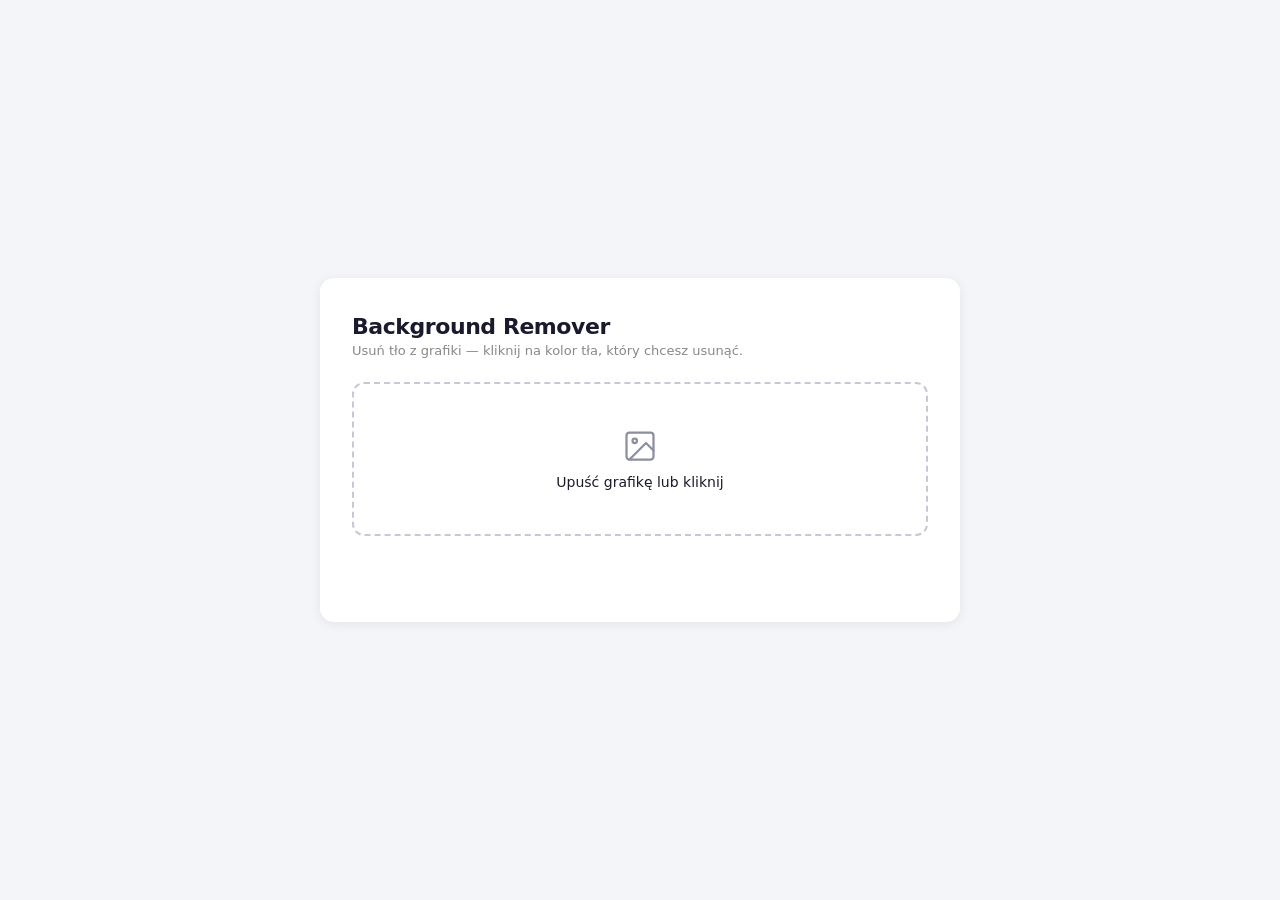
==== index.html @ 419a72cc "Rename bg-remover.html to index.html" ====
<!DOCTYPE html>
<html lang="pl">
<head>
<meta charset="UTF-8">
<meta name="viewport" content="width=device-width, initial-scale=1.0">
<title>Background Remover</title>
<style>
*, *::before, *::after { box-sizing: border-box; margin: 0; padding: 0; }
body {
  min-height: 100vh; display: flex; align-items: center; justify-content: center;
  font-family: 'Segoe UI', system-ui, -apple-system, sans-serif;
  background: #f4f5f8; color: #1a1a2e; padding: 24px;
}
.card {
  width: 100%; max-width: 640px; background: #fff;
  border-radius: 14px; padding: 36px 32px;
  box-shadow: 0 2px 12px rgba(0,0,0,.07);
}
h1 { font-size: 22px; font-weight: 700; letter-spacing: -.02em; margin-bottom: 4px; }
.sub { font-size: 13px; color: #888; margin-bottom: 24px; }
.drop {
  display: flex; flex-direction: column; align-items: center; justify-content: center;
  border: 2px dashed #c5c9d6; border-radius: 12px; padding: 44px 20px;
  cursor: pointer; transition: all .2s; margin-bottom: 20px;
}
.drop.over { border-color: #e85d75; background: rgba(232,93,117,.05); }
.drop svg { margin-bottom: 10px; }
.drop .name { font-size: 14px; font-weight: 500; }
.drop input { display: none; }
.hidden { display: none; }

/* Preview area */
.preview-area {
  display: flex; gap: 16px; margin-bottom: 20px; flex-wrap: wrap;
}
.preview-box {
  flex: 1; min-width: 200px; text-align: center;
}
.preview-box .label {
  font-size: 11px; color: #888; text-transform: uppercase; letter-spacing: .04em;
  margin-bottom: 6px;
}
.preview-box canvas, .preview-box img {
  max-width: 100%; max-height: 280px; border-radius: 8px;
  border: 1px solid #e2e5ea;
}
/* Checkerboard background for transparency preview */
.checkerboard {
  background-image:
    linear-gradient(45deg, #ccc 25%, transparent 25%),
    linear-gradient(-45deg, #ccc 25%, transparent 25%),
    linear-gradient(45deg, transparent 75%, #ccc 75%),
    linear-gradient(-45deg, transparent 75%, #ccc 75%);
  background-size: 16px 16px;
  background-position: 0 0, 0 8px, 8px -8px, -8px 0px;
}

/* Controls */
.controls { display: flex; flex-direction: column; gap: 16px; margin-bottom: 20px; }
.row { display: flex; align-items: center; gap: 10px; font-size: 13px; flex-wrap: nowrap; }
.row label { min-width: 100px; flex-shrink: 0; font-weight: 500; }
input[type=range] { flex: 1; accent-color: #e85d75; }
.range-val { min-width: 36px; text-align: center; font-weight: 600; font-size: 13px; }

.color-pick-area {
  display: flex; align-items: center; gap: 12px; flex-wrap: wrap;
}
.picked-color {
  width: 36px; height: 36px; border-radius: 8px;
  border: 2px solid #d1d5db; cursor: pointer;
}
.color-label { font-size: 13px; color: #555; }
.info-box {
  padding: 10px 14px; background: #fff0f3; border-radius: 8px;
  font-size: 12px; color: #a0344a; line-height: 1.5; border: 1px solid #f5d0d8;
}

.btn-primary {
  padding: 12px 0; border-radius: 8px; border: none;
  background: #e85d75; color: #fff; font-size: 14px; font-weight: 600;
  cursor: pointer; transition: background .2s; width: 100%;
}
.btn-primary:hover { background: #d44a63; }
.btn-primary:disabled { background: #a0aec0; cursor: default; }

.result {
  margin-top: 16px; padding: 16px; background: #f0faf0; border-radius: 10px;
  font-size: 13px; display: flex; flex-direction: column; gap: 10px;
}
.btn-download {
  padding: 10px 20px; border-radius: 8px; border: none;
  background: #38a169; color: #fff; font-size: 14px; font-weight: 600;
  cursor: pointer; align-self: flex-start;
}
.btn-download:hover { background: #2f855a; }
.status { font-size: 13px; color: #e85d75; margin-bottom: 12px; min-height: 18px; }
</style>
</head>
<body>
<div class="card">
  <h1>Background Remover</h1>
  <p class="sub">Usuń tło z grafiki — kliknij na kolor tła, który chcesz usunąć.</p>

  <label class="drop" id="dropZone">
    <input type="file" accept="image/*" id="fileInput">
    <svg width="36" height="36" viewBox="0 0 24 24" fill="none" stroke="#8b90a0" stroke-width="1.5" stroke-linecap="round" stroke-linejoin="round"><rect x="3" y="3" width="18" height="18" rx="2" ry="2"/><circle cx="8.5" cy="8.5" r="1.5"/><polyline points="21 15 16 10 5 21"/></svg>
    <span class="name" id="dropLabel">Upuść grafikę lub kliknij</span>
  </label>

  <p class="status" id="status"></p>

  <div class="hidden" id="editorArea">
    <div class="preview-area">
      <div class="preview-box">
        <div class="label">Oryginał — kliknij na kolor tła</div>
        <canvas id="sourceCanvas" style="cursor:crosshair;"></canvas>
      </div>
      <div class="preview-box">
        <div class="label">Podgląd wyniku</div>
        <canvas id="resultCanvas" class="checkerboard"></canvas>
      </div>
    </div>

    <div class="controls">
      <div class="row">
        <label>Wybrany kolor:</label>
        <div class="color-pick-area">
          <div class="picked-color" id="pickedColor" style="background:#ffffff;"></div>
          <span class="color-label" id="colorLabel">Kliknij na obrazek</span>
        </div>
      </div>
      <div class="row">
        <label>Tolerancja:</label>
        <input type="range" id="toleranceRange" min="0" max="150" value="30" step="1">
        <span class="range-val" id="toleranceVal">30</span>
      </div>
      <div class="info-box">
        Wyższa tolerancja = więcej odcieni zostanie usuniętych. Przy 0 usuwany jest tylko dokładnie ten kolor.
        Przy 30–50 dobrze radzi sobie z lekkim gradientem i artefaktami JPG.
      </div>
      <button class="btn-primary" id="btnApply">Usuń tło</button>
    </div>

    <div class="result hidden" id="result">
      <button class="btn-download" id="btnDownload">Pobierz PNG z przezroczystym tłem</button>
    </div>
  </div>
</div>

<script>
const $ = s => document.getElementById(s);
const sourceCanvas = $('sourceCanvas');
const resultCanvas = $('resultCanvas');
const srcCtx = sourceCanvas.getContext('2d', { willReadFrequently: true });
const resCtx = resultCanvas.getContext('2d');

let loadedImage = null;
let pickedR = 255, pickedG = 255, pickedB = 255;
let hasColor = false;
let outputBlob = null;
let fileName = '';

// --- Drag & drop ---
const dropZone = $('dropZone');
dropZone.addEventListener('dragover', e => { e.preventDefault(); dropZone.classList.add('over'); });
dropZone.addEventListener('dragleave', () => dropZone.classList.remove('over'));
dropZone.addEventListener('drop', e => {
  e.preventDefault(); dropZone.classList.remove('over');
  if (e.dataTransfer.files[0]) handleFile(e.dataTransfer.files[0]);
});
$('fileInput').addEventListener('change', () => {
  if ($('fileInput').files[0]) handleFile($('fileInput').files[0]);
});

function handleFile(f) {
  if (!f.type.startsWith('image/')) { $('status').textContent = 'Wybierz plik graficzny.'; return; }
  fileName = f.name.replace(/\.[^.]+$/, '');
  const img = new Image();
  img.onload = () => {
    loadedImage = img;

    // Scale display if too big
    const maxDisplay = 560;
    let dw = img.naturalWidth, dh = img.naturalHeight;
    if (dw > maxDisplay) { dh = Math.round(dh * (maxDisplay / dw)); dw = maxDisplay; }
    if (dh > maxDisplay) { dw = Math.round(dw * (maxDisplay / dh)); dh = maxDisplay; }

    sourceCanvas.width = img.naturalWidth;
    sourceCanvas.height = img.naturalHeight;
    sourceCanvas.style.width = dw + 'px';
    sourceCanvas.style.height = dh + 'px';
    srcCtx.drawImage(img, 0, 0);

    resultCanvas.width = img.naturalWidth;
    resultCanvas.height = img.naturalHeight;
    resultCanvas.style.width = dw + 'px';
    resultCanvas.style.height = dh + 'px';
    resCtx.drawImage(img, 0, 0);

    $('editorArea').classList.remove('hidden');
    $('result').classList.add('hidden');
    $('dropLabel').textContent = f.name;
    $('status').textContent = 'Kliknij na kolor tła, który chcesz usunąć.';
    hasColor = false;
    $('colorLabel').textContent = 'Kliknij na obrazek';

    URL.revokeObjectURL(img.src);
  };
  img.src = URL.createObjectURL(f);
}

// --- Color picker on source canvas ---
sourceCanvas.addEventListener('click', (e) => {
  if (!loadedImage) return;
  const rect = sourceCanvas.getBoundingClientRect();
  const scaleX = sourceCanvas.width / rect.width;
  const scaleY = sourceCanvas.height / rect.height;
  const x = Math.round((e.clientX - rect.left) * scaleX);
  const y = Math.round((e.clientY - rect.top) * scaleY);

  const pixel = srcCtx.getImageData(x, y, 1, 1).data;
  pickedR = pixel[0];
  pickedG = pixel[1];
  pickedB = pixel[2];
  hasColor = true;

  const hex = '#' + [pickedR, pickedG, pickedB].map(c => c.toString(16).padStart(2,'0')).join('');
  $('pickedColor').style.background = hex;
  $('colorLabel').textContent = hex.toUpperCase() + ' (RGB: ' + pickedR + ', ' + pickedG + ', ' + pickedB + ')';

  // Auto-preview
  applyRemoval();
});

// --- Tolerance slider ---
$('toleranceRange').addEventListener('input', () => {
  $('toleranceVal').textContent = $('toleranceRange').value;
  if (hasColor) applyRemoval();
});

// --- Apply removal ---
function applyRemoval() {
  if (!loadedImage || !hasColor) return;

  const w = sourceCanvas.width;
  const h = sourceCanvas.height;
  const tolerance = parseInt($('toleranceRange').value);

  // Get source pixels
  const srcData = srcCtx.getImageData(0, 0, w, h);
  const pixels = srcData.data;

  // Create result
  resCtx.clearRect(0, 0, w, h);
  const resData = resCtx.createImageData(w, h);
  const out = resData.data;

  for (let i = 0; i < pixels.length; i += 4) {
    const r = pixels[i], g = pixels[i+1], b = pixels[i+2], a = pixels[i+3];

    // Calculate color distance
    const dist = Math.sqrt(
      (r - pickedR) * (r - pickedR) +
      (g - pickedG) * (g - pickedG) +
      (b - pickedB) * (b - pickedB)
    );

    if (dist <= tolerance) {
      // Transparent
      out[i] = 0; out[i+1] = 0; out[i+2] = 0; out[i+3] = 0;
    } else if (dist <= tolerance + 30) {
      // Soft edge — partial transparency for anti-aliasing
      const alpha = Math.round(((dist - tolerance) / 30) * a);
      out[i] = r; out[i+1] = g; out[i+2] = b; out[i+3] = alpha;
    } else {
      // Keep as is
      out[i] = r; out[i+1] = g; out[i+2] = b; out[i+3] = a;
    }
  }

  resCtx.putImageData(resData, 0, 0);
  $('result').classList.remove('hidden');
  $('status').textContent = '';
}

$('btnApply').addEventListener('click', () => {
  if (!hasColor) {
    $('status').textContent = 'Najpierw kliknij na kolor tła na obrazku.';
    return;
  }
  applyRemoval();
});

// --- Download ---
$('btnDownload').addEventListener('click', () => {
  resultCanvas.toBlob(blob => {
    if (!blob) return;
    const url = URL.createObjectURL(blob);
    const a = document.createElement('a');
    a.href = url;
    a.download = fileName + '_no_bg.png';
    a.click();
    setTimeout(() => URL.revokeObjectURL(url), 5000);
  }, 'image/png');
});
</script>
</body>
</html>
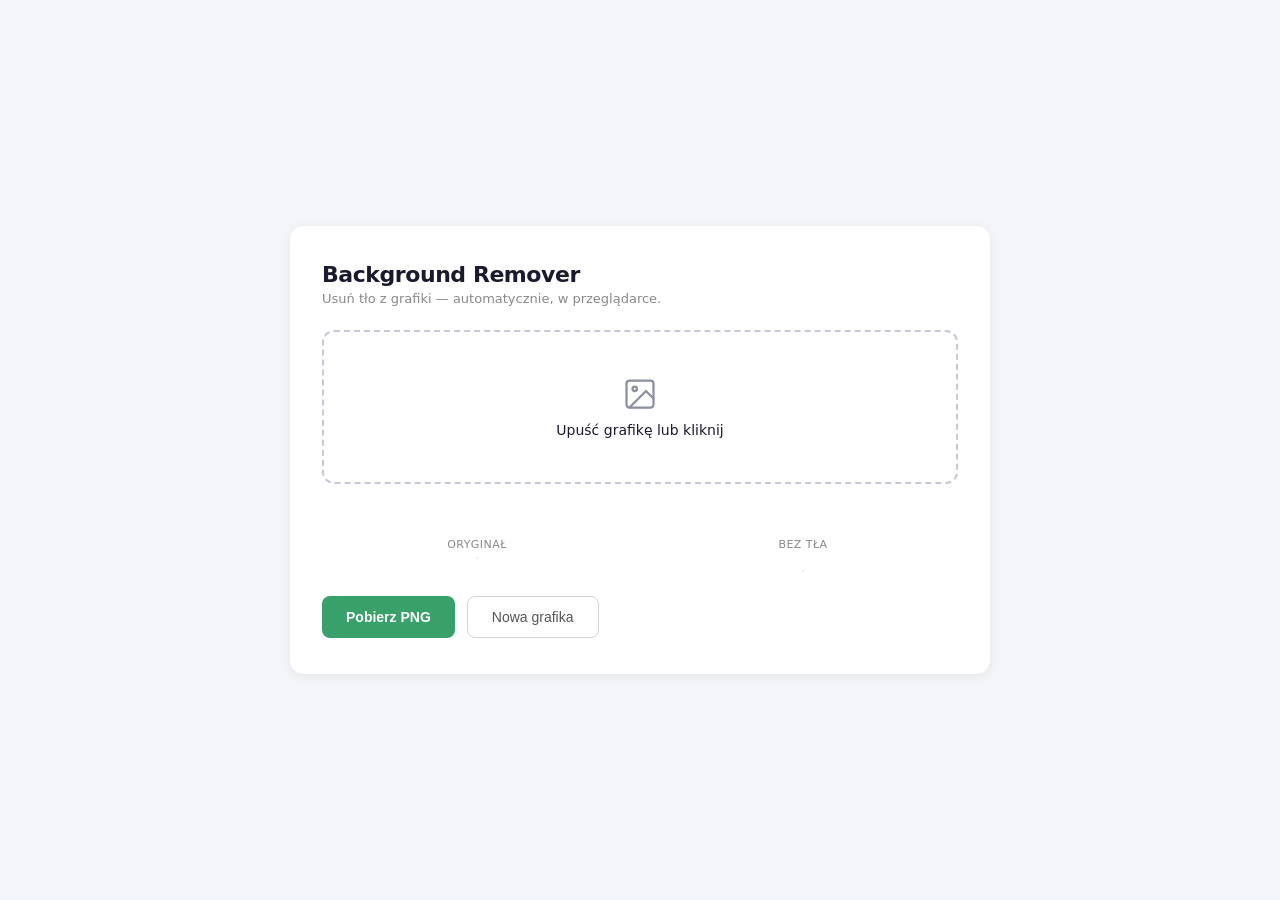
==== commit 81537701: "Add files via upload" ====
--- a/index.html
+++ b/index.html
@@ -4,305 +4,42 @@
 <meta charset="UTF-8">
 <meta name="viewport" content="width=device-width, initial-scale=1.0">
 <title>Background Remover</title>
-<style>
-*, *::before, *::after { box-sizing: border-box; margin: 0; padding: 0; }
-body {
-  min-height: 100vh; display: flex; align-items: center; justify-content: center;
-  font-family: 'Segoe UI', system-ui, -apple-system, sans-serif;
-  background: #f4f5f8; color: #1a1a2e; padding: 24px;
-}
-.card {
-  width: 100%; max-width: 640px; background: #fff;
-  border-radius: 14px; padding: 36px 32px;
-  box-shadow: 0 2px 12px rgba(0,0,0,.07);
-}
-h1 { font-size: 22px; font-weight: 700; letter-spacing: -.02em; margin-bottom: 4px; }
-.sub { font-size: 13px; color: #888; margin-bottom: 24px; }
-.drop {
-  display: flex; flex-direction: column; align-items: center; justify-content: center;
-  border: 2px dashed #c5c9d6; border-radius: 12px; padding: 44px 20px;
-  cursor: pointer; transition: all .2s; margin-bottom: 20px;
-}
-.drop.over { border-color: #e85d75; background: rgba(232,93,117,.05); }
-.drop svg { margin-bottom: 10px; }
-.drop .name { font-size: 14px; font-weight: 500; }
-.drop input { display: none; }
-.hidden { display: none; }
-
-/* Preview area */
-.preview-area {
-  display: flex; gap: 16px; margin-bottom: 20px; flex-wrap: wrap;
-}
-.preview-box {
-  flex: 1; min-width: 200px; text-align: center;
-}
-.preview-box .label {
-  font-size: 11px; color: #888; text-transform: uppercase; letter-spacing: .04em;
-  margin-bottom: 6px;
-}
-.preview-box canvas, .preview-box img {
-  max-width: 100%; max-height: 280px; border-radius: 8px;
-  border: 1px solid #e2e5ea;
-}
-/* Checkerboard background for transparency preview */
-.checkerboard {
-  background-image:
-    linear-gradient(45deg, #ccc 25%, transparent 25%),
-    linear-gradient(-45deg, #ccc 25%, transparent 25%),
-    linear-gradient(45deg, transparent 75%, #ccc 75%),
-    linear-gradient(-45deg, transparent 75%, #ccc 75%);
-  background-size: 16px 16px;
-  background-position: 0 0, 0 8px, 8px -8px, -8px 0px;
-}
-
-/* Controls */
-.controls { display: flex; flex-direction: column; gap: 16px; margin-bottom: 20px; }
-.row { display: flex; align-items: center; gap: 10px; font-size: 13px; flex-wrap: nowrap; }
-.row label { min-width: 100px; flex-shrink: 0; font-weight: 500; }
-input[type=range] { flex: 1; accent-color: #e85d75; }
-.range-val { min-width: 36px; text-align: center; font-weight: 600; font-size: 13px; }
-
-.color-pick-area {
-  display: flex; align-items: center; gap: 12px; flex-wrap: wrap;
-}
-.picked-color {
-  width: 36px; height: 36px; border-radius: 8px;
-  border: 2px solid #d1d5db; cursor: pointer;
-}
-.color-label { font-size: 13px; color: #555; }
-.info-box {
-  padding: 10px 14px; background: #fff0f3; border-radius: 8px;
-  font-size: 12px; color: #a0344a; line-height: 1.5; border: 1px solid #f5d0d8;
-}
-
-.btn-primary {
-  padding: 12px 0; border-radius: 8px; border: none;
-  background: #e85d75; color: #fff; font-size: 14px; font-weight: 600;
-  cursor: pointer; transition: background .2s; width: 100%;
-}
-.btn-primary:hover { background: #d44a63; }
-.btn-primary:disabled { background: #a0aec0; cursor: default; }
-
-.result {
-  margin-top: 16px; padding: 16px; background: #f0faf0; border-radius: 10px;
-  font-size: 13px; display: flex; flex-direction: column; gap: 10px;
-}
-.btn-download {
-  padding: 10px 20px; border-radius: 8px; border: none;
-  background: #38a169; color: #fff; font-size: 14px; font-weight: 600;
-  cursor: pointer; align-self: flex-start;
-}
-.btn-download:hover { background: #2f855a; }
-.status { font-size: 13px; color: #e85d75; margin-bottom: 12px; min-height: 18px; }
-</style>
+  <script type="module" crossorigin src="./assets/index-C_XQZX1R.js"></script>
+  <link rel="stylesheet" crossorigin href="./assets/index-DOtjlr6C.css">
 </head>
 <body>
 <div class="card">
   <h1>Background Remover</h1>
-  <p class="sub">Usuń tło z grafiki — kliknij na kolor tła, który chcesz usunąć.</p>
+  <p class="sub">Usuń tło z grafiki — automatycznie, w przeglądarce.</p>
 
   <label class="drop" id="dropZone">
     <input type="file" accept="image/*" id="fileInput">
     <svg width="36" height="36" viewBox="0 0 24 24" fill="none" stroke="#8b90a0" stroke-width="1.5" stroke-linecap="round" stroke-linejoin="round"><rect x="3" y="3" width="18" height="18" rx="2" ry="2"/><circle cx="8.5" cy="8.5" r="1.5"/><polyline points="21 15 16 10 5 21"/></svg>
     <span class="name" id="dropLabel">Upuść grafikę lub kliknij</span>
+    <span class="size hidden" id="fileSize"></span>
   </label>
 
+  <div class="progress hidden" id="progressWrap"><div class="progress-bar" id="progressBar"></div></div>
   <p class="status" id="status"></p>
 
-  <div class="hidden" id="editorArea">
-    <div class="preview-area">
-      <div class="preview-box">
-        <div class="label">Oryginał — kliknij na kolor tła</div>
-        <canvas id="sourceCanvas" style="cursor:crosshair;"></canvas>
-      </div>
-      <div class="preview-box">
-        <div class="label">Podgląd wyniku</div>
-        <canvas id="resultCanvas" class="checkerboard"></canvas>
+  <div class="preview-area hidden" id="previewArea">
+    <div class="preview-box">
+      <div class="label">Oryginał</div>
+      <img id="originalImg">
+    </div>
+    <div class="preview-box">
+      <div class="label">Bez tła</div>
+      <div class="result-wrap checkerboard">
+        <img id="resultImg">
       </div>
     </div>
+  </div>
 
-    <div class="controls">
-      <div class="row">
-        <label>Wybrany kolor:</label>
-        <div class="color-pick-area">
-          <div class="picked-color" id="pickedColor" style="background:#ffffff;"></div>
-          <span class="color-label" id="colorLabel">Kliknij na obrazek</span>
-        </div>
-      </div>
-      <div class="row">
-        <label>Tolerancja:</label>
-        <input type="range" id="toleranceRange" min="0" max="150" value="30" step="1">
-        <span class="range-val" id="toleranceVal">30</span>
-      </div>
-      <div class="info-box">
-        Wyższa tolerancja = więcej odcieni zostanie usuniętych. Przy 0 usuwany jest tylko dokładnie ten kolor.
-        Przy 30–50 dobrze radzi sobie z lekkim gradientem i artefaktami JPG.
-      </div>
-      <button class="btn-primary" id="btnApply">Usuń tło</button>
-    </div>
-
-    <div class="result hidden" id="result">
-      <button class="btn-download" id="btnDownload">Pobierz PNG z przezroczystym tłem</button>
-    </div>
+  <div class="actions hidden" id="actions">
+    <button class="btn-download" id="btnDownload">Pobierz PNG</button>
+    <button class="btn-new" id="btnNew">Nowa grafika</button>
   </div>
 </div>
 
-<script>
-const $ = s => document.getElementById(s);
-const sourceCanvas = $('sourceCanvas');
-const resultCanvas = $('resultCanvas');
-const srcCtx = sourceCanvas.getContext('2d', { willReadFrequently: true });
-const resCtx = resultCanvas.getContext('2d');
-
-let loadedImage = null;
-let pickedR = 255, pickedG = 255, pickedB = 255;
-let hasColor = false;
-let outputBlob = null;
-let fileName = '';
-
-// --- Drag & drop ---
-const dropZone = $('dropZone');
-dropZone.addEventListener('dragover', e => { e.preventDefault(); dropZone.classList.add('over'); });
-dropZone.addEventListener('dragleave', () => dropZone.classList.remove('over'));
-dropZone.addEventListener('drop', e => {
-  e.preventDefault(); dropZone.classList.remove('over');
-  if (e.dataTransfer.files[0]) handleFile(e.dataTransfer.files[0]);
-});
-$('fileInput').addEventListener('change', () => {
-  if ($('fileInput').files[0]) handleFile($('fileInput').files[0]);
-});
-
-function handleFile(f) {
-  if (!f.type.startsWith('image/')) { $('status').textContent = 'Wybierz plik graficzny.'; return; }
-  fileName = f.name.replace(/\.[^.]+$/, '');
-  const img = new Image();
-  img.onload = () => {
-    loadedImage = img;
-
-    // Scale display if too big
-    const maxDisplay = 560;
-    let dw = img.naturalWidth, dh = img.naturalHeight;
-    if (dw > maxDisplay) { dh = Math.round(dh * (maxDisplay / dw)); dw = maxDisplay; }
-    if (dh > maxDisplay) { dw = Math.round(dw * (maxDisplay / dh)); dh = maxDisplay; }
-
-    sourceCanvas.width = img.naturalWidth;
-    sourceCanvas.height = img.naturalHeight;
-    sourceCanvas.style.width = dw + 'px';
-    sourceCanvas.style.height = dh + 'px';
-    srcCtx.drawImage(img, 0, 0);
-
-    resultCanvas.width = img.naturalWidth;
-    resultCanvas.height = img.naturalHeight;
-    resultCanvas.style.width = dw + 'px';
-    resultCanvas.style.height = dh + 'px';
-    resCtx.drawImage(img, 0, 0);
-
-    $('editorArea').classList.remove('hidden');
-    $('result').classList.add('hidden');
-    $('dropLabel').textContent = f.name;
-    $('status').textContent = 'Kliknij na kolor tła, który chcesz usunąć.';
-    hasColor = false;
-    $('colorLabel').textContent = 'Kliknij na obrazek';
-
-    URL.revokeObjectURL(img.src);
-  };
-  img.src = URL.createObjectURL(f);
-}
-
-// --- Color picker on source canvas ---
-sourceCanvas.addEventListener('click', (e) => {
-  if (!loadedImage) return;
-  const rect = sourceCanvas.getBoundingClientRect();
-  const scaleX = sourceCanvas.width / rect.width;
-  const scaleY = sourceCanvas.height / rect.height;
-  const x = Math.round((e.clientX - rect.left) * scaleX);
-  const y = Math.round((e.clientY - rect.top) * scaleY);
-
-  const pixel = srcCtx.getImageData(x, y, 1, 1).data;
-  pickedR = pixel[0];
-  pickedG = pixel[1];
-  pickedB = pixel[2];
-  hasColor = true;
-
-  const hex = '#' + [pickedR, pickedG, pickedB].map(c => c.toString(16).padStart(2,'0')).join('');
-  $('pickedColor').style.background = hex;
-  $('colorLabel').textContent = hex.toUpperCase() + ' (RGB: ' + pickedR + ', ' + pickedG + ', ' + pickedB + ')';
-
-  // Auto-preview
-  applyRemoval();
-});
-
-// --- Tolerance slider ---
-$('toleranceRange').addEventListener('input', () => {
-  $('toleranceVal').textContent = $('toleranceRange').value;
-  if (hasColor) applyRemoval();
-});
-
-// --- Apply removal ---
-function applyRemoval() {
-  if (!loadedImage || !hasColor) return;
-
-  const w = sourceCanvas.width;
-  const h = sourceCanvas.height;
-  const tolerance = parseInt($('toleranceRange').value);
-
-  // Get source pixels
-  const srcData = srcCtx.getImageData(0, 0, w, h);
-  const pixels = srcData.data;
-
-  // Create result
-  resCtx.clearRect(0, 0, w, h);
-  const resData = resCtx.createImageData(w, h);
-  const out = resData.data;
-
-  for (let i = 0; i < pixels.length; i += 4) {
-    const r = pixels[i], g = pixels[i+1], b = pixels[i+2], a = pixels[i+3];
-
-    // Calculate color distance
-    const dist = Math.sqrt(
-      (r - pickedR) * (r - pickedR) +
-      (g - pickedG) * (g - pickedG) +
-      (b - pickedB) * (b - pickedB)
-    );
-
-    if (dist <= tolerance) {
-      // Transparent
-      out[i] = 0; out[i+1] = 0; out[i+2] = 0; out[i+3] = 0;
-    } else if (dist <= tolerance + 30) {
-      // Soft edge — partial transparency for anti-aliasing
-      const alpha = Math.round(((dist - tolerance) / 30) * a);
-      out[i] = r; out[i+1] = g; out[i+2] = b; out[i+3] = alpha;
-    } else {
-      // Keep as is
-      out[i] = r; out[i+1] = g; out[i+2] = b; out[i+3] = a;
-    }
-  }
-
-  resCtx.putImageData(resData, 0, 0);
-  $('result').classList.remove('hidden');
-  $('status').textContent = '';
-}
-
-$('btnApply').addEventListener('click', () => {
-  if (!hasColor) {
-    $('status').textContent = 'Najpierw kliknij na kolor tła na obrazku.';
-    return;
-  }
-  applyRemoval();
-});
-
-// --- Download ---
-$('btnDownload').addEventListener('click', () => {
-  resultCanvas.toBlob(blob => {
-    if (!blob) return;
-    const url = URL.createObjectURL(blob);
-    const a = document.createElement('a');
-    a.href = url;
-    a.download = fileName + '_no_bg.png';
-    a.click();
-    setTimeout(() => URL.revokeObjectURL(url), 5000);
-  }, 'image/png');
-});
-</script>
 </body>
 </html>
--- a/assets/index-DOtjlr6C.css
+++ b/assets/index-DOtjlr6C.css
@@ -0,0 +1 @@
+*,:before,:after{box-sizing:border-box;margin:0;padding:0}body{color:#1a1a2e;background:#f4f5f8;justify-content:center;align-items:center;min-height:100vh;padding:24px;font-family:Segoe UI,system-ui,-apple-system,sans-serif;display:flex}.card{background:#fff;border-radius:14px;width:100%;max-width:700px;padding:36px 32px;box-shadow:0 2px 12px #00000012}h1{letter-spacing:-.02em;margin-bottom:4px;font-size:22px;font-weight:700}.sub{color:#888;margin-bottom:24px;font-size:13px}.drop{cursor:pointer;border:2px dashed #c5c9d6;border-radius:12px;flex-direction:column;justify-content:center;align-items:center;margin-bottom:20px;padding:44px 20px;transition:all .2s;display:flex}.drop.over{background:#e85d750d;border-color:#e85d75}.drop svg{margin-bottom:10px}.drop .name{font-size:14px;font-weight:500}.drop .size{color:#999;margin-top:4px;font-size:12px}.drop input,.hidden{display:none}.status{color:#e85d75;min-height:18px;margin-bottom:16px;font-size:13px}.progress{background:#e2e5ea;border-radius:3px;width:100%;height:6px;margin-bottom:12px;overflow:hidden}.progress-bar{background:#e85d75;border-radius:3px;width:0;height:100%;transition:width .3s}.preview-area{flex-wrap:wrap;gap:16px;margin-bottom:20px;display:flex}.preview-box{text-align:center;flex:1;min-width:200px}.preview-box .label{color:#888;text-transform:uppercase;letter-spacing:.04em;margin-bottom:6px;font-size:11px}.preview-box img{border:1px solid #e2e5ea;border-radius:8px;max-width:100%;max-height:320px;margin:0 auto;display:block}.result-wrap{border:1px solid #e2e5ea;border-radius:8px;display:inline-block;overflow:hidden}.result-wrap img{border:none}.checkerboard{background-image:linear-gradient(45deg,#ddd 25%,#0000 25%),linear-gradient(-45deg,#ddd 25%,#0000 25%),linear-gradient(45deg,#0000 75%,#ddd 75%),linear-gradient(-45deg,#0000 75%,#ddd 75%);background-position:0 0,0 8px,8px -8px,-8px 0;background-size:16px 16px}.actions{flex-wrap:wrap;gap:12px;display:flex}.btn-download{color:#fff;cursor:pointer;background:#38a169;border:none;border-radius:8px;padding:12px 24px;font-size:14px;font-weight:600;transition:background .2s}.btn-download:hover{background:#2f855a}.btn-new{color:#555;cursor:pointer;background:#fff;border:1px solid #d1d5db;border-radius:8px;padding:12px 24px;font-size:14px;font-weight:500;transition:background .2s}.btn-new:hover{background:#f5f5f5}
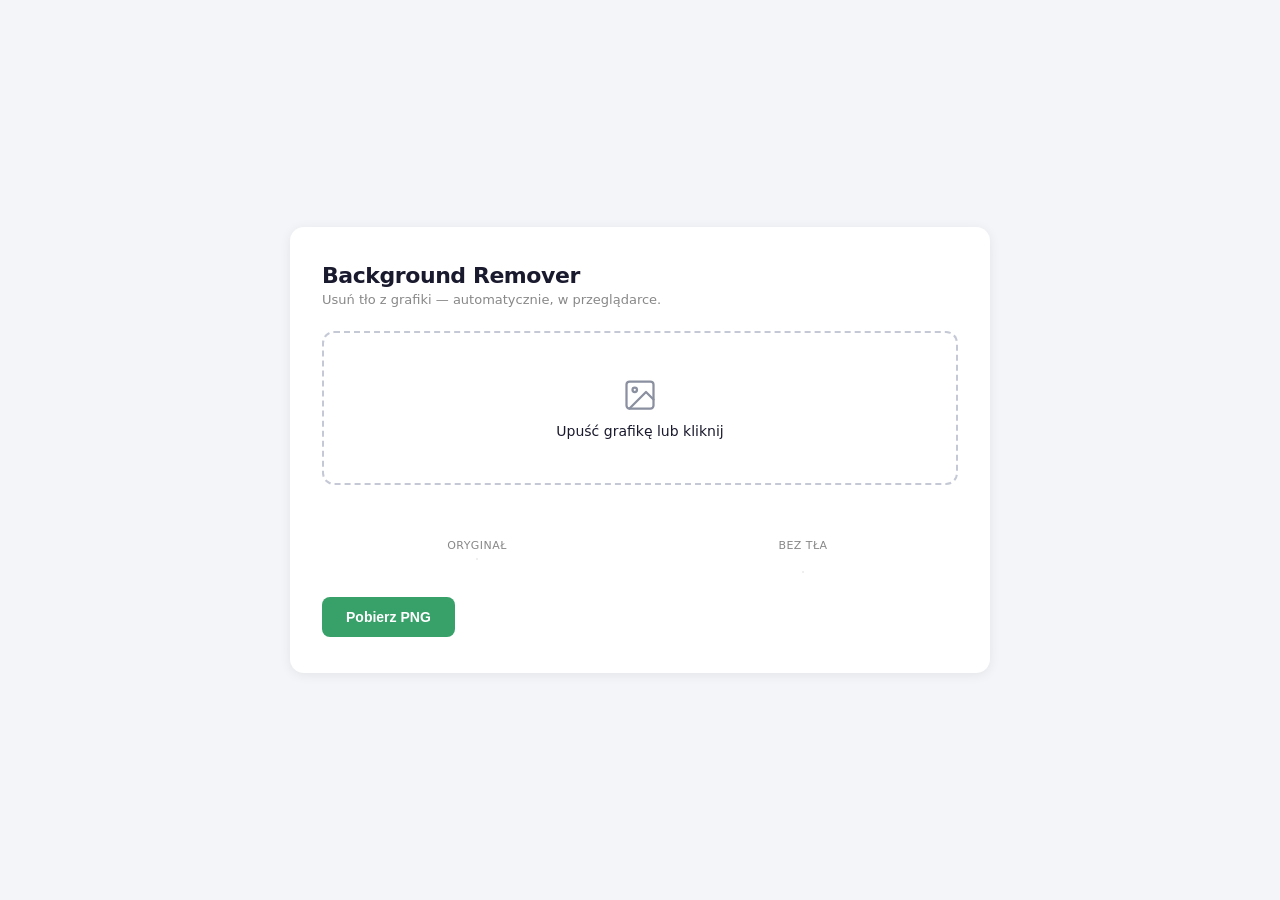
==== commit 14e5d438: "Add files via upload" ====
--- a/index.html
+++ b/index.html
@@ -4,7 +4,7 @@
 <meta charset="UTF-8">
 <meta name="viewport" content="width=device-width, initial-scale=1.0">
 <title>Background Remover</title>
-  <script type="module" crossorigin src="./assets/index-C_XQZX1R.js"></script>
+  <script type="module" crossorigin src="./assets/index-oTKuMcOq.js"></script>
   <link rel="stylesheet" crossorigin href="./assets/index-DOtjlr6C.css">
 </head>
 <body>
@@ -37,7 +37,6 @@
 
   <div class="actions hidden" id="actions">
     <button class="btn-download" id="btnDownload">Pobierz PNG</button>
-    <button class="btn-new" id="btnNew">Nowa grafika</button>
   </div>
 </div>
 
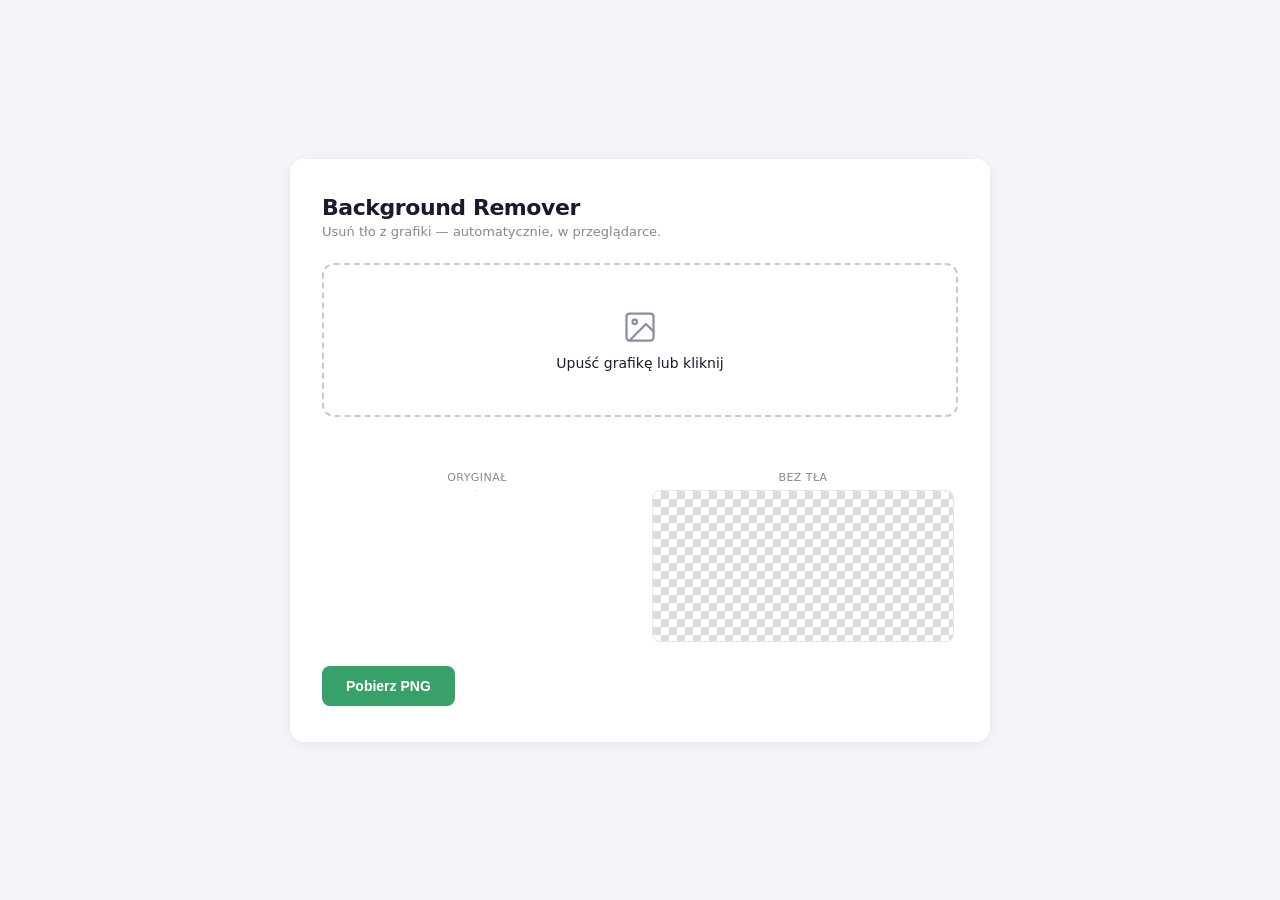
==== commit b15ebccb: "Add files via upload" ====
--- a/index.html
+++ b/index.html
@@ -4,8 +4,8 @@
 <meta charset="UTF-8">
 <meta name="viewport" content="width=device-width, initial-scale=1.0">
 <title>Background Remover</title>
-  <script type="module" crossorigin src="./assets/index-oTKuMcOq.js"></script>
-  <link rel="stylesheet" crossorigin href="./assets/index-DOtjlr6C.css">
+  <script type="module" crossorigin src="./assets/index-BSHen-DK.js"></script>
+  <link rel="stylesheet" crossorigin href="./assets/index-qDPoRl6P.css">
 </head>
 <body>
 <div class="card">
@@ -16,7 +16,6 @@
     <input type="file" accept="image/*" id="fileInput">
     <svg width="36" height="36" viewBox="0 0 24 24" fill="none" stroke="#8b90a0" stroke-width="1.5" stroke-linecap="round" stroke-linejoin="round"><rect x="3" y="3" width="18" height="18" rx="2" ry="2"/><circle cx="8.5" cy="8.5" r="1.5"/><polyline points="21 15 16 10 5 21"/></svg>
     <span class="name" id="dropLabel">Upuść grafikę lub kliknij</span>
-    <span class="size hidden" id="fileSize"></span>
   </label>
 
   <div class="progress hidden" id="progressWrap"><div class="progress-bar" id="progressBar"></div></div>
@@ -30,7 +29,7 @@
     <div class="preview-box">
       <div class="label">Bez tła</div>
       <div class="result-wrap checkerboard">
-        <img id="resultImg">
+        <canvas id="resultCanvas"></canvas>
       </div>
     </div>
   </div>
--- a/assets/index-qDPoRl6P.css
+++ b/assets/index-qDPoRl6P.css
@@ -0,0 +1 @@
+*,:before,:after{box-sizing:border-box;margin:0;padding:0}body{color:#1a1a2e;background:#f4f5f8;justify-content:center;align-items:center;min-height:100vh;padding:24px;font-family:Segoe UI,system-ui,-apple-system,sans-serif;display:flex}.card{background:#fff;border-radius:14px;width:100%;max-width:700px;padding:36px 32px;box-shadow:0 2px 12px #00000012}h1{letter-spacing:-.02em;margin-bottom:4px;font-size:22px;font-weight:700}.sub{color:#888;margin-bottom:24px;font-size:13px}.drop{cursor:pointer;border:2px dashed #c5c9d6;border-radius:12px;flex-direction:column;justify-content:center;align-items:center;margin-bottom:20px;padding:44px 20px;transition:all .2s;display:flex}.drop.over{background:#e85d750d;border-color:#e85d75}.drop svg{margin-bottom:10px}.drop .name{font-size:14px;font-weight:500}.drop input,.hidden{display:none}.status{color:#e85d75;min-height:18px;margin-bottom:16px;font-size:13px}.progress{background:#e2e5ea;border-radius:3px;width:100%;height:6px;margin-bottom:12px;overflow:hidden}.progress-bar{background:#e85d75;border-radius:3px;width:0;height:100%;transition:width .3s}.preview-area{flex-wrap:wrap;gap:16px;margin-bottom:20px;display:flex}.preview-box{text-align:center;flex:1;min-width:200px}.preview-box .label{color:#888;text-transform:uppercase;letter-spacing:.04em;margin-bottom:6px;font-size:11px}.preview-box img,.preview-box canvas{border:1px solid #e2e5ea;border-radius:8px;max-width:100%;max-height:320px;margin:0 auto;display:block}.result-wrap{border:1px solid #e2e5ea;border-radius:8px;display:inline-block;overflow:hidden}.result-wrap canvas{border:none}.checkerboard{background-image:linear-gradient(45deg,#ddd 25%,#0000 25%),linear-gradient(-45deg,#ddd 25%,#0000 25%),linear-gradient(45deg,#0000 75%,#ddd 75%),linear-gradient(-45deg,#0000 75%,#ddd 75%);background-position:0 0,0 8px,8px -8px,-8px 0;background-size:16px 16px}.actions{gap:12px;display:flex}.btn-download{color:#fff;cursor:pointer;background:#38a169;border:none;border-radius:8px;padding:12px 24px;font-size:14px;font-weight:600;transition:background .2s}.btn-download:hover{background:#2f855a}
